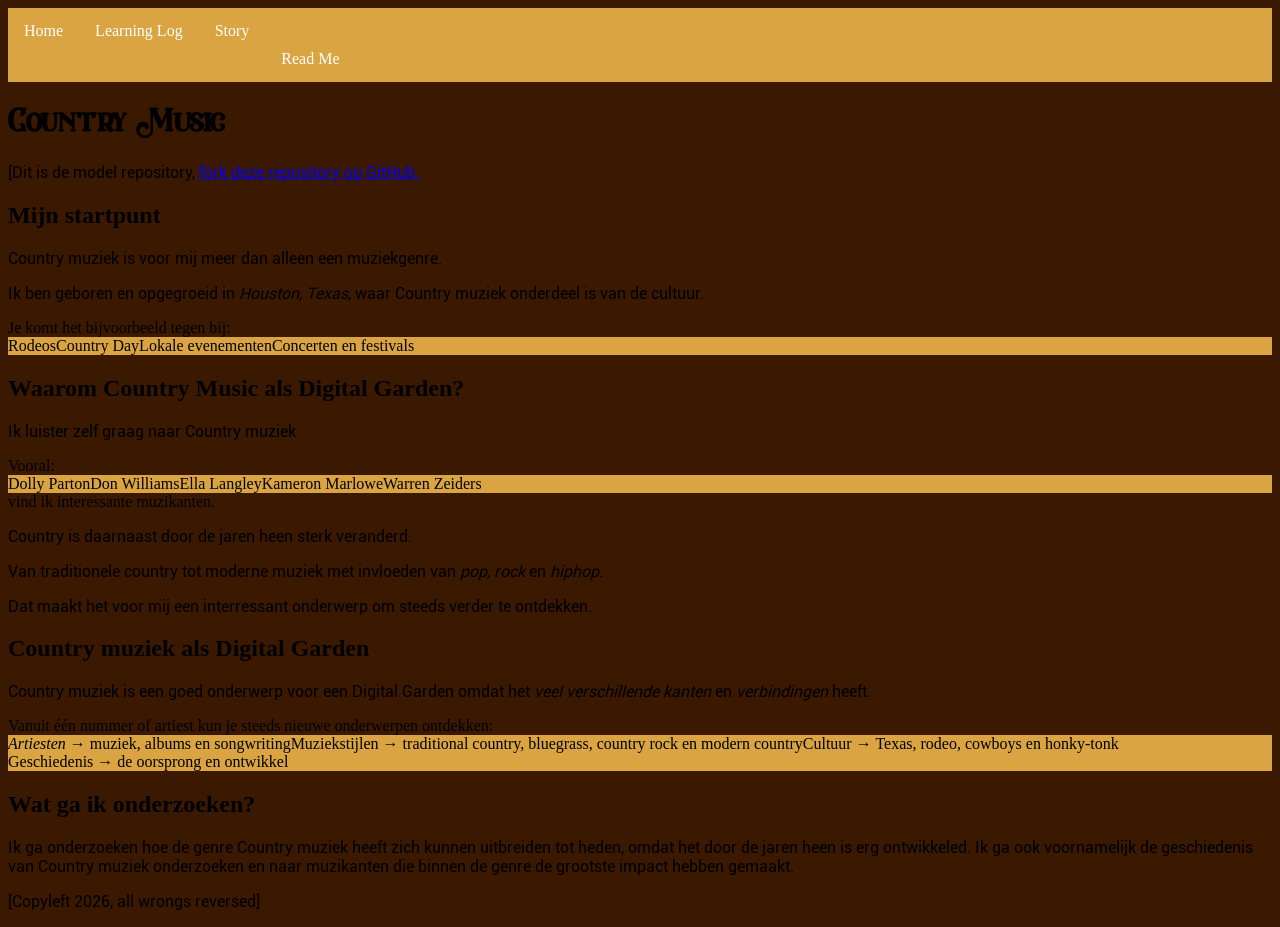
==== garden/html/index.html @ 233616ad "Ik heb HTML's toegevoegd om aparte web pagina's te maken en een nieuwe css file aangemaakt voor mijn" ====
<!doctype html>
<html lang="en">
  <head>
    <meta charset="UTF-8" />
    <meta name="viewport" content="width=device-width, initial-scale=1.0" />
    <meta name="author" content="[jouw naam]" />
    <meta name="color-scheme" content="dark light" />

    <title>Garnet's Ocean</title>
    <link rel="stylesheet" href="../assets/style.css" />

    <!-- Importeer het webring component, voeg jouw eigen domein toe in data-page -->
    <script
      data-page="[https://voorbeeld.nl]"
      src="https://digitaaltuintje.nl/webring.js"
      defer
    ></script>
  </head>
  <body>
    <nav>
      <ul>
        <li><a href="../index.html">Home</a></li>
        <li><a href="../html/learning_log.html">Learning Log</a></li>
        <li><a href="../story.html">Story<a></li>
        <li><a href="https://github.com/OluwaseyiOluwatobiBarbaraDavies/GarnetsOcean">Read Me</a></li>
      </ul>
    </nav>

    <header>
      <h1>Country Music</h1>

      <p>
        [Dit is de model repository,
        <a href="https://github.com/CMDA/model"
          >fork deze repository op GitHub.</a
        >
      </p>
    </header>

    <main>
      <article>
        <h2>Mijn startpunt</h2>
        <p>Country muziek is voor mij meer dan alleen een muziekgenre.</p>
        <p>Ik ben geboren en opgegroeid in <em>Houston, Texas</em>, waar Country muziek onderdeel is van de cultuur.</p>
        <div>
          Je komt het bijvoorbeeld tegen bij:
          <ul>
            <li>Rodeos</li>
            <li>Country Day</li>
            <li>Lokale evenementen</li>
            <li>Concerten en festivals</li>
          </ul>
        </div>
      </article>

      <article>
        <h2>Waarom Country Music als Digital Garden?</h2>
        <p>Ik luister zelf graag naar Country muziek</p>
        <div>
          Vooral:
          <ul>
            <li>Dolly Parton</li>
            <li>Don Williams</li>
            <li>Ella Langley</li>
            <li>Kameron Marlowe</li>
            <li>Warren Zeiders</li>
          </ul>
          vind ik interessante muzikanten.
        </div>
        <p>Country is daarnaast door de jaren heen sterk veranderd.</p>
        <p>Van traditionele country tot moderne muziek met invloeden van <em>pop, rock</em> en <em>hiphop</em>.</p>
        <p>Dat maakt het voor mij een interressant onderwerp om steeds verder te ontdekken.</p>
        <!-- <p>Country Music is een goede onderwerp voor een Digital Garden omdat het een genre is dat heden nog steeds wordt gemaakt en ontdekt. Er zijn verschillen artiesten die andere genres toevoegen aan Country zoals Post Malone met zijn Country/Pop sijl van zijn album "F-1 TRILLION of Johnny Cash met zijn muziek dat onder de genre Country/Rock & Roll valt</p> -->
      </article>

      <article>
        <h2>Country muziek als Digital Garden</h2>
        <p>Country muziek is een goed onderwerp voor een Digital Garden omdat het <em>veel verschillende kanten</em> en <em>verbindingen</em> heeft.</p>
        <div>
          Vanuit één nummer of artiest kun je steeds nieuwe onderwerpen ontdekken:
          <ul>
            <li><em>Artiesten</em> → muziek, albums en songwriting</li>
            <li>Muziekstijlen → traditional country, bluegrass, country rock en modern country</li>
            <li>Cultuur → Texas, rodeo, cowboys en honky-tonk</li>
            <li>Geschiedenis → de oorsprong en ontwikkel</li>
          </ul>
        </div>
      </article>

      <article>
        <h2>Wat ga ik onderzoeken?</h2>
        <p>Ik ga onderzoeken hoe de genre Country muziek heeft zich kunnen uitbreiden tot heden, omdat het door de jaren heen is erg ontwikkeled. Ik ga ook voornamelijk de geschiedenis van Country muziek onderzoeken en naar muzikanten die binnen de genre de grootste impact hebben gemaakt.</p>
      </article>
    </main>

    <footer>
      <p>[Copyleft 2026, all wrongs reversed]</p>
    </footer>
  </body>
</html>
---- garden/assets/style.css ----
:root {
    --main-font-color: #ffffff;
    --secondary-font-color: #d9a441;
    --background-color: #3b1900;
}
@font-face {
    font-family: "eastwood";
    src: url(../type/Eastwood.otf);
    font-weight: 100;
    font-style: normal;
}

@font-face {
    font-family: "roboto";
    src: url(../type/Roboto-Regular.ttf);
    font-weight: 300;
    font-style: normal;
}

@font-face {
    font-family: "roboto";
    src: url(../type/Roboto-Bold.ttf);
    font-weight: 700;
    font-style: bold;
}

body {
    background-color: var(--background-color);
}

h1 {
    font-family: "eastwood";
}

p {
    font-family:"roboto";
    font-style: normal;
}

ul {
    list-style-type: none;
    margin: 0;
    padding: 0;
    overflow: hidden;
    background-color: var(--secondary-font-color);
    position: sticky;
    top: 0;
}

ul li {
    float: left;
}

ul li a {
    display: block;
    color: var(--main-font-color);
    text-align: center;
    padding: 14px 16px;
    text-decoration: none;
}

ul li a:hover {
    background-color: var(--background-color);
    color: var(--main-font-color)
}
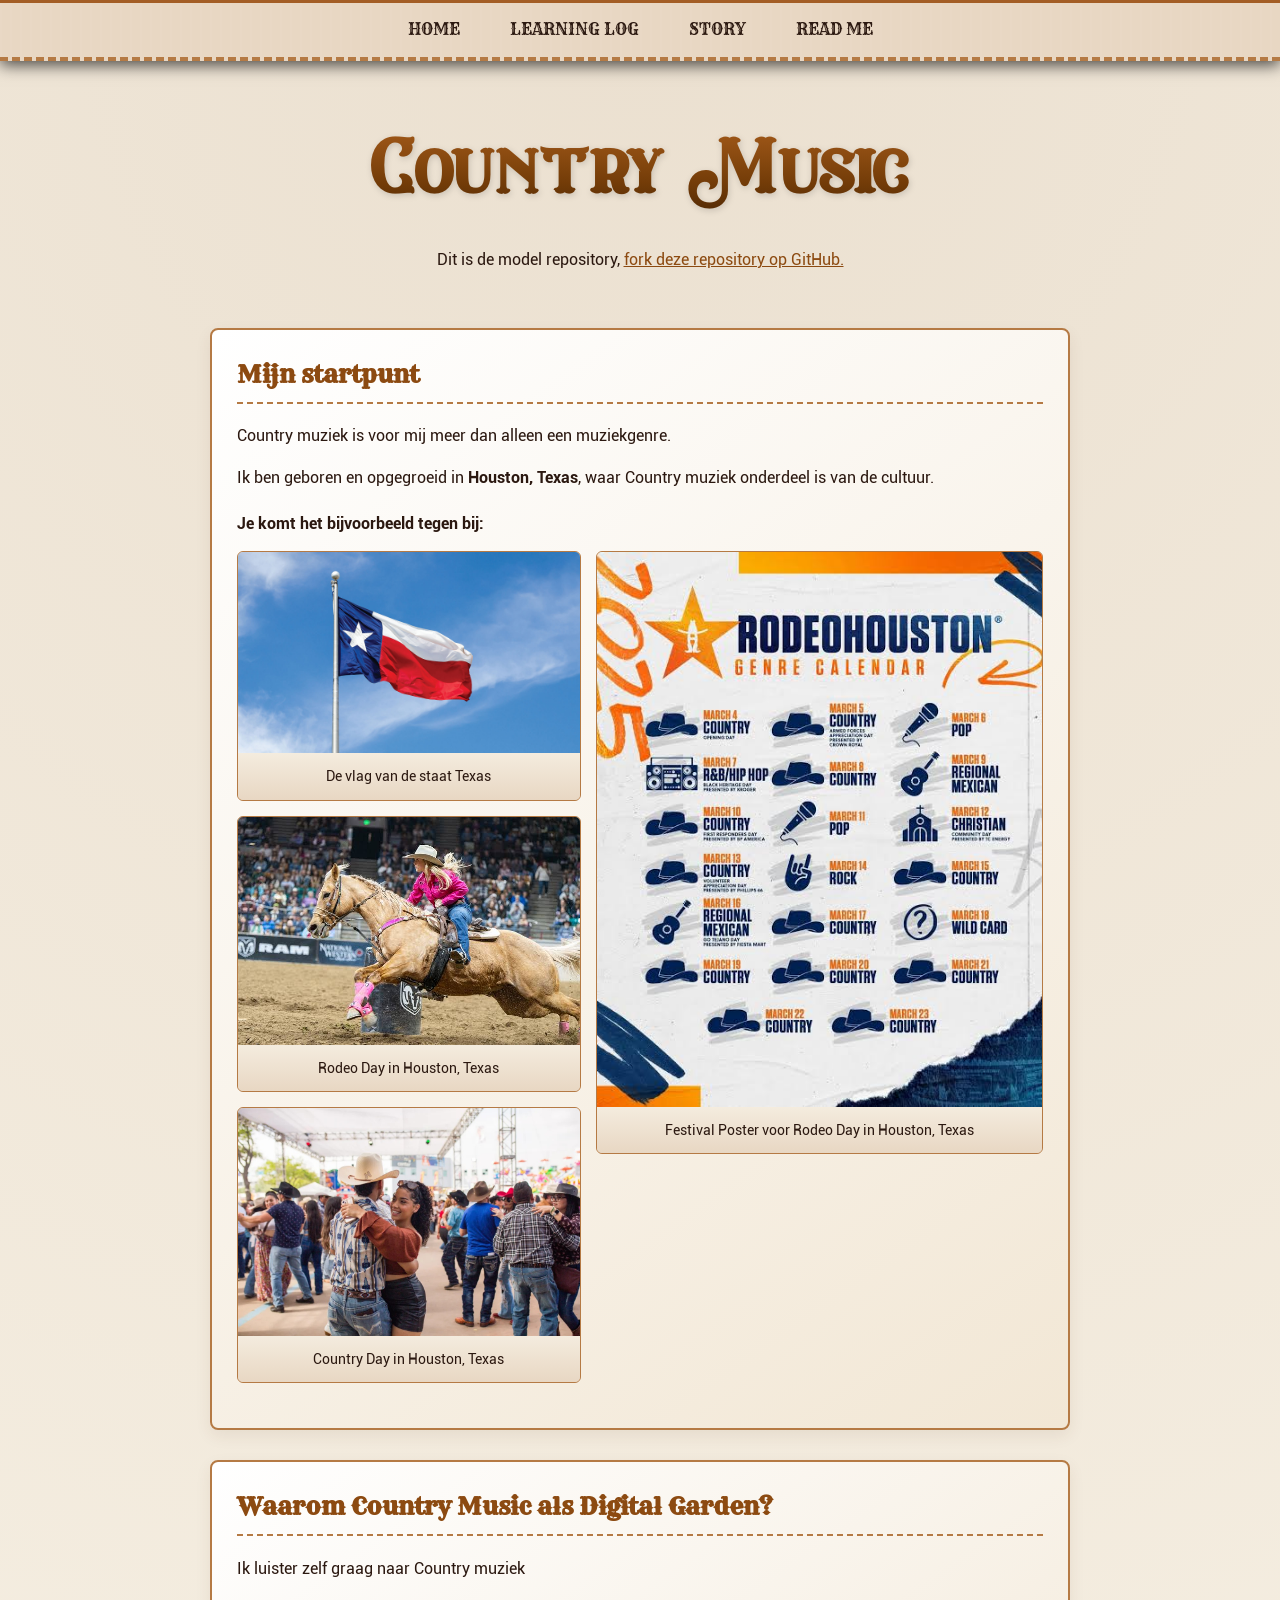
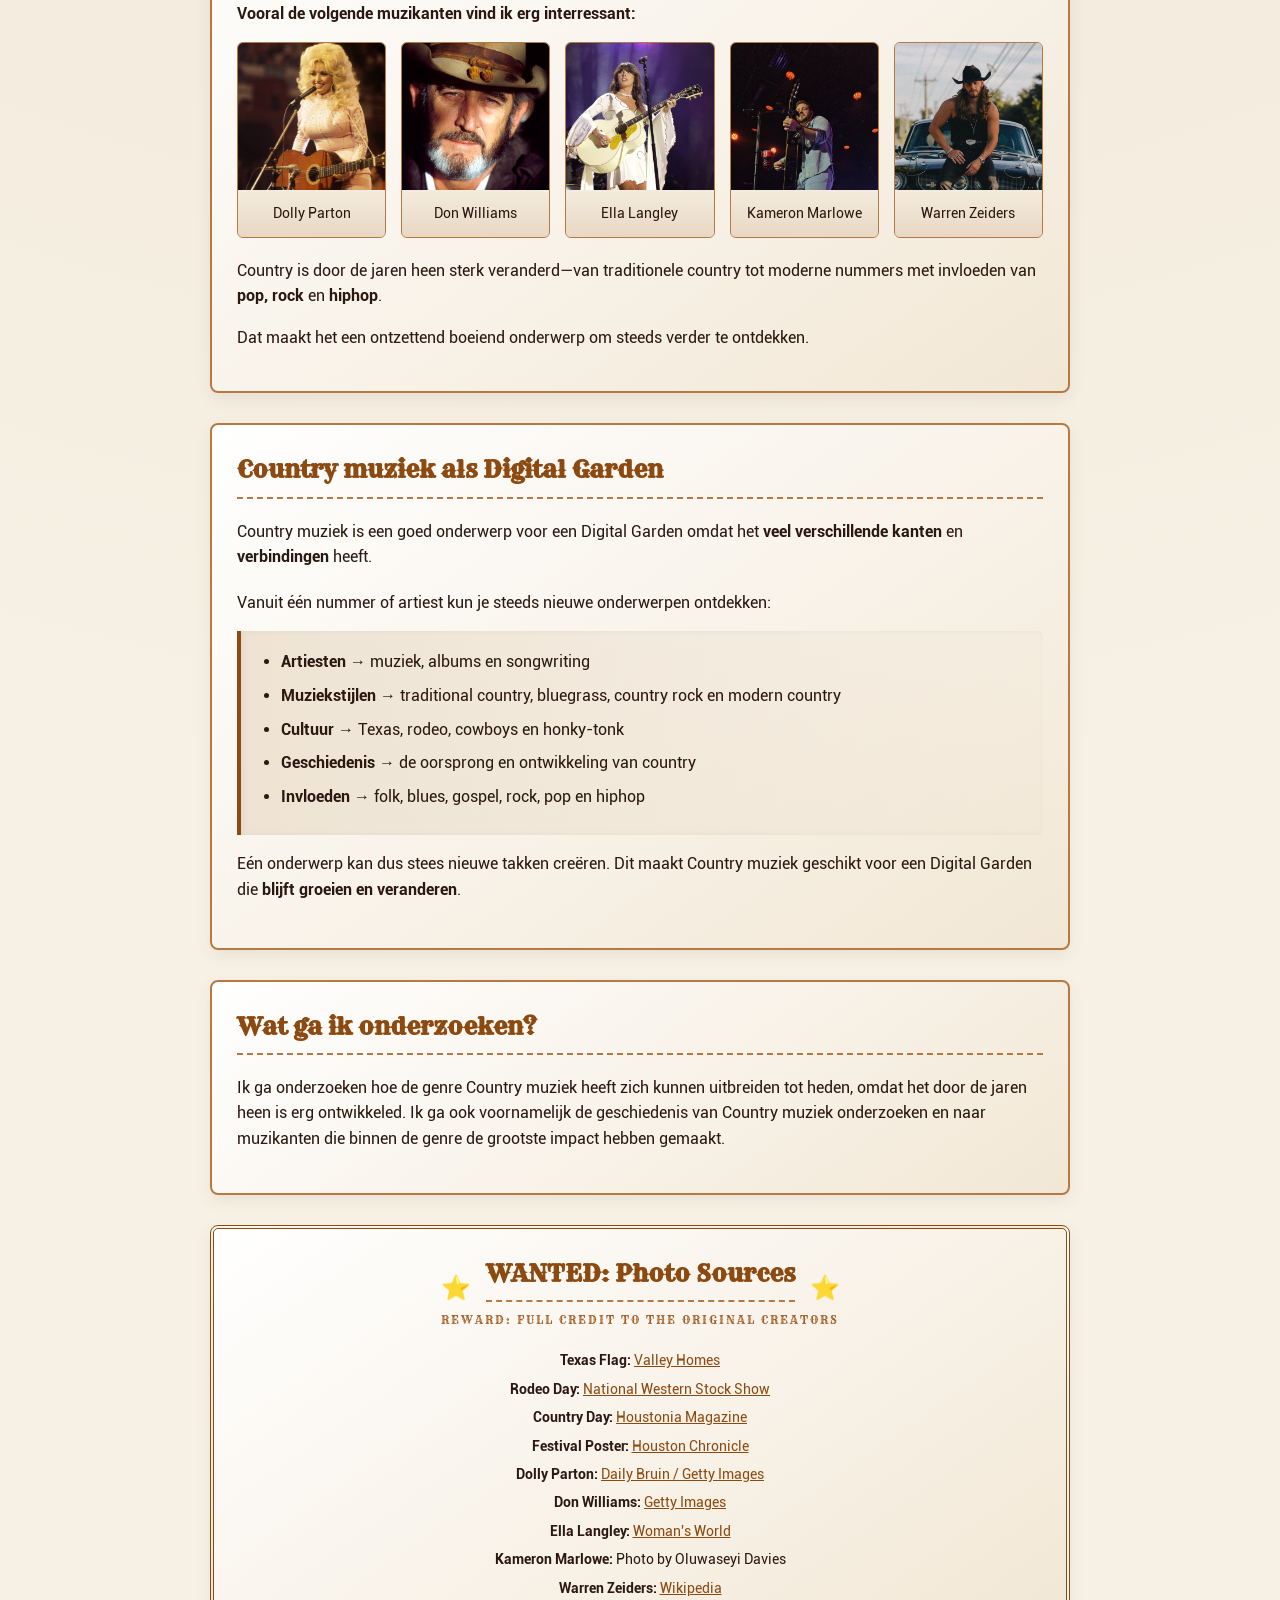
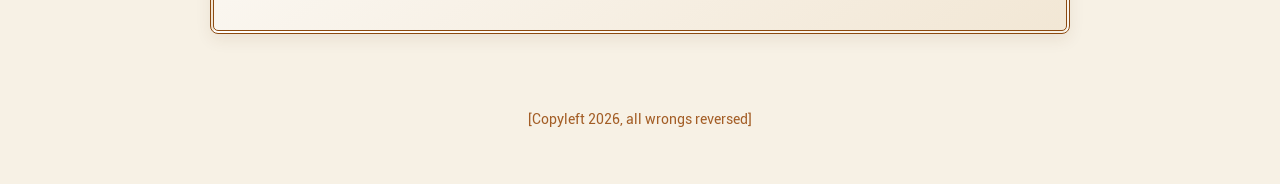
==== commit d76c53c9: "Ik heb de ontwerp van de web pagina veranderd, zodat het meer een country thema had en sections toeg" ====
--- a/garden/html/index.html
+++ b/garden/html/index.html
@@ -3,13 +3,12 @@
   <head>
     <meta charset="UTF-8" />
     <meta name="viewport" content="width=device-width, initial-scale=1.0" />
-    <meta name="author" content="[jouw naam]" />
+    <meta name="author" content="Oluwaseyi Davies" />
     <meta name="color-scheme" content="dark light" />
 
-    <title>Garnet's Ocean</title>
-    <link rel="stylesheet" href="../assets/style.css" />
+    <title>Garnet's Ocean - Country Music Digital Garden</title>
+    <link rel="stylesheet" href="../assets/style/style.css" />
 
-    <!-- Importeer het webring component, voeg jouw eigen domein toe in data-page -->
     <script
       data-page="[https://voorbeeld.nl]"
       src="https://digitaaltuintje.nl/webring.js"
@@ -21,80 +20,148 @@
       <ul>
         <li><a href="../index.html">Home</a></li>
         <li><a href="../html/learning_log.html">Learning Log</a></li>
-        <li><a href="../story.html">Story<a></li>
+        <li><a href="../story.html">Story</a></li>
         <li><a href="https://github.com/OluwaseyiOluwatobiBarbaraDavies/GarnetsOcean">Read Me</a></li>
       </ul>
     </nav>
 
-    <header>
+    <header class="hero">
       <h1>Country Music</h1>
-
-      <p>
-        [Dit is de model repository,
-        <a href="https://github.com/CMDA/model"
-          >fork deze repository op GitHub.</a
-        >
+      <p class="subtitle">
+        Dit is de model repository,
+        <a href="https://github.com/CMDA/model" target="-blank" rel="noopener">fork deze repository op GitHub.</a>
       </p>
     </header>
 
-    <main>
-      <article>
+    <main class="container">
+      <article class="card">
         <h2>Mijn startpunt</h2>
         <p>Country muziek is voor mij meer dan alleen een muziekgenre.</p>
-        <p>Ik ben geboren en opgegroeid in <em>Houston, Texas</em>, waar Country muziek onderdeel is van de cultuur.</p>
-        <div>
-          Je komt het bijvoorbeeld tegen bij:
-          <ul>
-            <li>Rodeos</li>
-            <li>Country Day</li>
-            <li>Lokale evenementen</li>
-            <li>Concerten en festivals</li>
+        <p>Ik ben geboren en opgegroeid in <strong>Houston, Texas</strong>, waar Country muziek onderdeel is van de cultuur.</p>
+        
+        <div class="section-block">
+          <p class="section-label">Je komt het bijvoorbeeld tegen bij:</p>
+          <div class="gallery-container1">
+            <div class="resp-item">
+              <div class="gallery">
+                <img src="../assets/images/texasFlag.jpg" alt="Texas Flag">
+                <div class="desc">De vlag van de staat Texas</div>
+              </div>
+            </div>
+            
+            <div class="resp-item">
+              <div class="gallery">
+                <img src="../assets/images/rodeo.jpg" alt="Rodeo Day">
+                <div class="desc">Rodeo Day in Houston, Texas</div>
+              </div>
+            </div>
+
+            <div class="resp-item">
+              <div class="gallery">
+                <img src="../assets/images/CountryDay.jpg" alt="Country Day">
+                <div class="desc">Country Day in Houston, Texas</div>
+              </div>
+            </div>
+            
+            <div class="resp-item main-poster">
+              <div class="gallery">
+                <img src="../assets/images/FestivalPoster.jpg" alt="Festival Poster">
+                <div class="desc">Festival Poster voor Rodeo Day in Houston, Texas</div>
+              </div>
+            </div>
+          </div> 
+        </div>  
+      </article>
+
+      <article class="card">
+        <h2>Waarom Country Music als Digital Garden?</h2>
+        <p>Ik luister zelf graag naar Country muziek</p>
+        
+        <div class="section-block">
+          <p class="section-label">Vooral de volgende muzikanten vind ik erg interressant:</p>
+
+          <div class="gallery-artists">
+            <div class="gallery">
+                <img src="../assets/images/artist-dolly.jpg" alt="Dolly Parton">
+                <div class="desc">Dolly Parton</div>
+            </div>
+            <div class="gallery">
+                <img src="../assets/images/artist_don.jpg" alt="Don Williams">
+                <div class="desc">Don Williams</div>
+            </div>          
+            <div class="gallery">
+                <img src="../assets/images/artist_ella.jpg" alt="Ella Langley">
+                <div class="desc">Ella Langley</div>
+            </div>
+            <div class="gallery">
+                <img src="../assets/images/artist_kameron.jpg" alt="Kameron Marlowe">
+                <div class="desc">Kameron Marlowe</div>
+              </div>
+            <div class="gallery">
+                <img src="../assets/images/artist_warren.jpg" alt="Warren Zeiders">
+                <div class="desc">Warren Zeiders</div>
+            </div>
+          </div>
+        </div>
+
+        <p>Country is door de jaren heen sterk veranderd—van traditionele country tot moderne nummers met invloeden van <strong>pop, rock</strong> en <strong>hiphop</strong>.</p>
+        <p>Dat maakt het een ontzettend boeiend onderwerp om steeds verder te ontdekken.</p>
+      </article>
+
+      <article class="card">
+        <h2>Country muziek als Digital Garden</h2>
+        <p>Country muziek is een goed onderwerp voor een Digital Garden omdat het <strong>veel verschillende kanten</strong> en <strong>verbindingen</strong> heeft.</p>
+        
+        <div class="section-block">
+          <p>Vanuit één nummer of artiest kun je steeds nieuwe onderwerpen ontdekken:</p>
+          <ul class="garden-list">
+            <li><strong>Artiesten</strong> → muziek, albums en songwriting</li>
+            <li><strong>Muziekstijlen</strong> → traditional country, bluegrass, country rock en modern country</li>
+            <li><strong>Cultuur</strong> → Texas, rodeo, cowboys en honky-tonk</li>
+            <li><strong>Geschiedenis</strong> → de oorsprong en ontwikkeling van country</li>
+            <li><strong>Invloeden</strong> → folk, blues, gospel, rock, pop en hiphop</li>
           </ul>
+          Eén onderwerp kan dus stees nieuwe takken creëren. Dit maakt Country muziek geschikt voor een Digital Garden die <strong>blijft groeien en veranderen</strong>.
         </div>
       </article>
 
-      <article>
-        <h2>Waarom Country Music als Digital Garden?</h2>
-        <p>Ik luister zelf graag naar Country muziek</p>
-        <div>
-          Vooral:
-          <ul>
-            <li>Dolly Parton</li>
-            <li>Don Williams</li>
-            <li>Ella Langley</li>
-            <li>Kameron Marlowe</li>
-            <li>Warren Zeiders</li>
-          </ul>
-          vind ik interessante muzikanten.
-        </div>
-        <p>Country is daarnaast door de jaren heen sterk veranderd.</p>
-        <p>Van traditionele country tot moderne muziek met invloeden van <em>pop, rock</em> en <em>hiphop</em>.</p>
-        <p>Dat maakt het voor mij een interressant onderwerp om steeds verder te ontdekken.</p>
-        <!-- <p>Country Music is een goede onderwerp voor een Digital Garden omdat het een genre is dat heden nog steeds wordt gemaakt en ontdekt. Er zijn verschillen artiesten die andere genres toevoegen aan Country zoals Post Malone met zijn Country/Pop sijl van zijn album "F-1 TRILLION of Johnny Cash met zijn muziek dat onder de genre Country/Rock & Roll valt</p> -->
+      <article class="card">
+        <h2>Wat ga ik onderzoeken?</h2>
+        <p>Ik ga onderzoeken hoe de genre Country muziek heeft zich kunnen uitbreiden tot heden, omdat het door de jaren heen is erg ontwikkeled. Ik ga ook voornamelijk de geschiedenis van Country muziek onderzoeken en naar muzikanten die binnen de genre de grootste impact hebben gemaakt.</p>
       </article>
 
-      <article>
-        <h2>Country muziek als Digital Garden</h2>
-        <p>Country muziek is een goed onderwerp voor een Digital Garden omdat het <em>veel verschillende kanten</em> en <em>verbindingen</em> heeft.</p>
-        <div>
-          Vanuit één nummer of artiest kun je steeds nieuwe onderwerpen ontdekken:
-          <ul>
-            <li><em>Artiesten</em> → muziek, albums en songwriting</li>
-            <li>Muziekstijlen → traditional country, bluegrass, country rock en modern country</li>
-            <li>Cultuur → Texas, rodeo, cowboys en honky-tonk</li>
-            <li>Geschiedenis → de oorsprong en ontwikkel</li>
-          </ul>
+      <article class="card wanted-card">
+        <div class="wanted-header">
+          <span class="badge-icon">⭐</span>
+          <h2>WANTED: Photo Sources</h2>
+          <span class="badge-icon">⭐</span>
         </div>
-      </article>
+        <p class="wanted-sub">REWARD: FULL CREDIT TO THE ORIGINAL CREATORS</p>
 
-      <article>
-        <h2>Wat ga ik onderzoeken?</h2>
-        <p>Ik ga onderzoeken hoe de genre Country muziek heeft zich kunnen uitbreiden tot heden, omdat het door de jaren heen is erg ontwikkeled. Ik ga ook voornamelijk de geschiedenis van Country muziek onderzoeken en naar muzikanten die binnen de genre de grootste impact hebben gemaakt.</p>
+        <div class="wanted-body">
+          <p><strong>Texas Flag:</strong> <a href="https://valleyhomeslc.com/location/mobile-homes-for-sale-dumas-tx/" target="_blank">Valley Homes</a></p>
+          <p><strong>Rodeo Day:</strong> <a href="https://nationalwestern.com/rodeos/" target="_blank">National Western Stock Show</a></p>
+          <p><strong>Country Day:</strong> <a href="https://www.houstoniamag.com/arts-and-culture/2025/03/houston-rodeo-best-days-to-visit" target="_blank">Houstonia Magazine</a></p>
+          <p><strong>Festival Poster:</strong> <a href="https://www.houstonchronicle.com/entertainment/music/article/houston-rodeo-genre-calendar-2025-acts-lineup-tix-19934612.php" target="_blank">Houston Chronicle</a></p>
+          <p><strong>Dolly Parton:</strong> <a href="https://dailybruin.com/2026/08/27/in-moments-remembering-queen-of-country-dolly-partons-career" target="_blank">Daily Bruin / Getty Images</a></p>
+          <p><strong>Don Williams:</strong> <a href="https://www.gettyimages.nl/detail/nieuwsfoto%27s/don-williams-portrait-london-1989-nieuwsfotos/109364677" target="_blank">Getty Images</a></p>
+          <p><strong>Ella Langley:</strong> <a href="https://www.womansworld.com/entertainment/celebrities/ella-langley-before-fame-was-totally-different-how-she-found-her-look" target="_blank">Woman's World</a></p>
+          <p><strong>Kameron Marlowe:</strong> Photo by Oluwaseyi Davies</p>
+          <p><strong>Warren Zeiders:</strong> <a href="https://en.wikipedia.org/wiki/Warren_Zeiders" target="_blank">Wikipedia</a></p>
+        </div>
       </article>
     </main>
 
     <footer>
       <p>[Copyleft 2026, all wrongs reversed]</p>
     </footer>
+
+    <div id="imageModal" class="modal">
+      <span class="modal-close">&times;</span>
+      <img class="modal-content" id="modalImg" alt="Enlarged view">
+      <div id="modalCaption" class="modal-caption"></div>
+    </div>
+
+    <script src="../script.js" defer></script>
   </body>
 </html>
--- a/garden/assets/style/style.css
+++ b/garden/assets/style/style.css
@@ -0,0 +1,453 @@
+:root {
+    --main-font-color: #ffffff;
+    --secondary-font-color: #d9a441;
+    --background-color: #160a04;
+    --card-bg: linear-gradient(145deg, #2e1a12, #21110a);
+    --wood-dark: #22120a;
+    --wood-light: #3d2314;
+    --leather-accent: #c68a4c;
+    --text-gold: #f4c468;
+    --stitching: #8d5b28;
+    --gold-glow: rgba(244, 196, 104, 0.4);
+}
+
+@media (prefers-color-scheme: light) {
+  :root {
+    --main-font-color: #2b1810;
+    --secondary-font-color: #8c4a11;
+    --background-color: #f7f1e5;
+    --card-bg: linear-gradient(145deg, #ffffff, #f2e7d5);
+    --wood-dark: #e8d7c3;
+    --wood-light: #dac4aa;
+    --leather-accent: #a35d25;
+    --text-gold: #733c08;
+    --stitching: #b57a44;
+    --gold-glow: rgba(163, 93, 37, 0.25);
+  }
+}
+
+@font-face {
+    font-family: "eastwood";
+    src: url(../type/Eastwood.otf);
+    font-weight: 100;
+    font-style: swap;
+}
+
+ @font-face {
+    font-family: "rye";
+    src: url(../type/Rye-Regular.ttf);
+    font-style: swap;
+}
+
+@font-face {
+    font-family: "roboto";
+    src: url(../type/Roboto-Regular.ttf);
+    font-weight: 400;
+    font-style: swap;
+}
+
+@font-face {
+    font-family: "roboto";
+    src: url(../type/Roboto-Bold.ttf);
+    font-weight: 700;
+    font-style: swap;
+}
+
+* {
+    box-sizing: border-box;
+}
+
+body {
+    background-color: radial-gradient (circle at top, #2b1409 0%, var(--background-color) 70%);
+    background-attachment: fixed;
+    color: var(--main-font-color);
+    font-family: "roboto", sans-serif;
+    margin: 0;
+    padding: 0;
+    line-height: 1.6;
+}
+
+.hero {
+    text-align: center;
+    padding: 50px 20px 20px 20px;
+    animation: fadeInDown 0.8s ease-out;
+}
+
+h1 {
+    font-family: "eastwood", serif;
+    font-size: clamp(42px, 8vw, 75px);
+    background: linear-gradient(180deg, #ffe39f 0%, #d9a441 60%, #9e6319 100%);
+    background-clip: text;
+    -webkit-background-clip: text;
+    color: transparent;
+    -webkit-text-fill-color: transparent;
+    margin: 0 0 10px 0;
+    letter-spacing: 2px;
+    filter: drop-shadow(2px 4px 6px rgba(0, 0, 0, 0.9));
+    transition: transform 0.3s ease;    
+}
+
+h1:hover {
+    transform: scale(1.02);
+}
+
+h2 {
+    font-family: "rye", serif;
+    color: var(--secondary-font-color);
+    font-size: 24px;
+    margin-top: 0;
+    border-bottom: 2px dashed var(--stitching);
+    padding-bottom: 8px;
+}
+
+a {
+  color: var(--secondary-font-color);
+  transition: color 0.2s ease, text-shadow 0.2s ease;
+}
+
+a:hover {
+  color: var(--text-gold);
+  text-shadow: 0 0 8px var(--gold-glow);
+}
+
+.container {
+  max-width: 900px;
+  margin: 0 auto;
+  padding: 20px;
+  display: flex;
+  flex-direction: column;
+  gap: 30px;
+}
+
+.card {
+  background: var(--card-bg);
+  border: 2px solid var(--stitching);
+  border-radius: 8px;
+  padding: 25px;
+  box-shadow: 0 6px 16px rgba(0, 0, 0, 0.6);
+  transition: transform 0.3s cubic-bezier(0.25, 1, 0.5, 1), box-shadow 0.3s ease, border-color 0.3s ease;
+  animation: fadeInUp 0.8s ease-out both;
+}
+
+.card:nth-child(1) { animation-delay: 0.1s; }
+.card:nth-child(2) { animation-delay: 0.2s; }
+.card:nth-child(3) { animation-delay: 0.3s; }
+.card:nth-child(4) { animation-delay: 0.4s; }
+
+.card:hover {
+  transform: translateY(-4px);
+  border-color: var(--leather-accent);
+  box-shadow: 0 12px 24px rgba(0, 0, 0, 0.8), 0 0 15px rgba(198, 138, 76, 0.2);
+}
+
+.section-block {
+  margin: 20px 0;
+}
+
+.section-label {
+  font-weight: bold;
+  margin-bottom: 15px;
+}
+
+nav {
+  position: sticky;
+  top: 0;
+  z-index: 1000;
+  background-color: var(--wood-dark);
+  background-image: repeating-linear-gradient(
+    90deg,
+    rgba(255, 255, 255, 0.03) 0px,
+    rgba(255, 255, 255, 0.03) 2px,
+    transparent 2px,
+    transparent 10px
+  );
+  border-top: 3px solid var(--leather-accent);
+  border-bottom: 4px dashed var(--stitching);
+  box-shadow: 0 4px 15px rgba(0, 0, 0, 0.7);
+}
+
+nav ul {
+  list-style-type: none;
+  margin: 0;
+  padding: 0 15px;
+  display: flex;
+  align-items: center;
+  justify-content: center;
+  gap: 10px;
+}
+
+nav ul li a {
+  display: inline-block;
+  padding: 14px 20px;
+  color: var(--main-font-color);
+  font-family: "rye", serif;
+  font-size: 16px;
+  text-decoration: none;
+  text-transform: uppercase;
+  white-space: nowrap;
+  transition: all 0.3s cubic-bezier(0.4, 0, 0.2, 1);
+  position: relative;
+}
+
+nav ul li a:hover {
+  color: var(--text-gold);
+  background: linear-gradient(180deg, var(--wood-light) 0%, rgba(61, 35, 20, 0.4) 100%);
+  border-radius: 4px;
+  transform: translateY(-2px);
+  text-shadow: 0 0 10px var(--gold-glow);
+}
+
+.gallery {
+  border: 1px solid var(--stitching);
+  background-color: var(--wood-dark);
+  border-radius: 6px;
+  overflow: hidden;
+  transition: transform 0.3s ease, border-color 0.3s ease, box-shadow 0.3s ease;
+}
+
+.gallery:hover {
+  transform: scale(1.03);
+  border-color: var(--secondary-font-color);
+  box-shadow: 0 8px 20px rgba(0, 0, 0, 0.7), 0 0 12px var(--gold-glow);
+}
+
+.gallery img {
+  width: 100%;
+  height: auto;
+  display: block;
+  transition: transform 0.5s ease;
+}
+
+.gallery:hover img {
+  transform: scale(1.05);
+}
+
+.desc {
+  padding: 12px;
+  text-align: center;
+  font-size: 14px;
+  background: linear-gradient(180deg, rgba(20, 10, 5, 0.6) 0%, rgba(0, 0, 0, 0.9) 100%);
+  transition: color 0.3s ease;
+}
+
+.gallery:hover .desc {
+  color: var(--text-gold);
+}
+
+/* Grids */
+.gallery-container1 {
+  display: grid;
+  grid-template-columns: 1fr 1.3fr;
+  gap: 15px;
+  align-items: start;
+}
+
+.main-poster {
+  grid-column: 2;
+  grid-row: 1 / span 3;
+}
+
+.gallery-artists {
+  display: grid;
+  grid-template-columns: repeat(auto-fit, minmax(140px, 1fr));
+  gap: 15px;
+  margin-bottom: 20px;
+}
+
+.gallery-artists .gallery {
+  display: flex;
+  flex-direction: column;
+  height: 100%;
+}
+
+.gallery-artists img {
+  aspect-ratio: 1 / 1;
+  object-fit: cover;
+  object-position: top; /* Keeps artist faces centered in the crop */
+}
+
+.gallery-artists .desc {
+  margin-top: auto;
+}
+
+.garden-list {
+  background: linear-gradient(90deg, var(--wood-dark) 0%, rgba(34, 18, 10, 0.2) 100%);
+  padding: 18px 20px 18px 40px;
+  border-left: 4px solid var(--secondary-font-color);
+  border-radius: 0 6px 6px 0;
+  box-shadow: inset 2px 0 6px rgba(0, 0, 0, 0.4);
+}
+
+.garden-list li {
+  margin-bottom: 8px;
+  transition: transform 0.2s ease;
+}
+
+.garden-list li:hover {
+  transform: translateX(6px);
+  color: var(--text-gold);
+}
+
+/* Wanted Poster Credits Component */
+.wanted-card {
+  text-align: center;
+  border: 4px double var(--secondary-font-color);
+}
+
+.wanted-header {
+  display: flex;
+  align-items: center;
+  justify-content: center;
+  gap: 15px;
+}
+
+.badge-icon {
+  font-size: 24px;
+  color: var(--text-gold);
+}
+
+.wanted-sub {
+  font-family: "rye", serif;
+  font-size: 11px;
+  letter-spacing: 2px;
+  color: var(--leather-accent);
+  margin-top: -10px;
+  margin-bottom: 20px;
+}
+
+.wanted-body p {
+  margin: 6px 0;
+  font-size: 14px;
+}
+
+@keyframes fadeInUp {
+  from {
+    opacity: 0;
+    transform: translateY(20px);
+  }
+  to {
+    opacity: 1;
+    transform: translateY(0);
+  }
+}
+
+@keyframes fadeInDown {
+  from {
+    opacity: 0;
+    transform: translateY(-20px);
+  }
+  to {
+    opacity: 1;
+    transform: translateY(0);
+  }
+}
+
+footer {
+  text-align: center;
+  padding: 40px;
+  color: var(--leather-accent);
+  font-size: 14px;
+}
+
+/* Lightbox Modal */
+.modal {
+  display: none;
+  position: fixed;
+  z-index: 2000;
+  padding-top: 60px;
+  left: 0;
+  top: 0;
+  width: 100%;
+  height: 100%;
+  overflow: auto;
+  background-color: rgba(0, 0, 0, 0.85);
+  backdrop-filter: blur(4px);
+}
+
+.modal-content {
+  margin: auto;
+  display: block;
+  max-width: 85%;
+  max-height: 80vh;
+  border-radius: 8px;
+  border: 3px solid var(--leather-accent);
+  box-shadow: 0 10px 30px rgba(0, 0, 0, 0.9);
+  animation: zoomIn 0.3s cubic-bezier(0.175, 0.885, 0.32, 1.275);
+}
+
+.modal-caption {
+  margin: 15px auto;
+  text-align: center;
+  color: var(--text-gold);
+  font-family: "rye", serif;
+  font-size: 18px;
+  max-width: 80%;
+}
+
+.modal-close {
+  position: absolute;
+  top: 20px;
+  right: 35px;
+  color: var(--main-font-color);
+  font-size: 40px;
+  font-weight: bold;
+  cursor: pointer;
+  transition: color 0.2s ease, transform 0.2s ease;
+}
+
+.modal-close:hover {
+  color: var(--text-gold);
+  transform: scale(1.2);
+}
+
+@keyframes zoomIn {
+  from { transform: scale(0.7); opacity: 0; }
+  to { transform: scale(1); opacity: 1; }
+}
+
+@media (prefers-color-scheme: light) {
+  body {
+    background: radial-gradient(circle at top, #ebe0d0 0%, var(--background-color) 70%);
+  }
+
+  h1 {
+    background: linear-gradient(180deg, #b0621e 0%, #733c08 60%, #401f02 100%);
+    background-clip: text;
+    -webkit-background-clip: text;
+    color: transparent;
+    -webkit-text-fill-color: transparent;
+    filter: drop-shadow(1px 2px 3px rgba(0, 0, 0, 0.15));
+  }
+
+  .card {
+    box-shadow: 0 6px 16px rgba(90, 50, 20, 0.08);
+  }
+
+  .card:hover {
+    box-shadow: 0 12px 24px rgba(90, 50, 20, 0.15), 0 0 15px rgba(163, 93, 37, 0.15);
+  }
+
+  .desc {
+    background: linear-gradient(180deg, rgba(247, 241, 229, 0.8) 0%, rgba(232, 215, 195, 0.95) 100%);
+  }
+
+  .garden-list {
+    background: linear-gradient(90deg, #eee3d3 0%, rgba(238, 227, 211, 0.2) 100%);
+    box-shadow: inset 2px 0 6px rgba(0, 0, 0, 0.05);
+  }
+}
+
+@media only screen and (max-width: 650px) {
+  .gallery-container1 {
+    grid-template-columns: 1fr;
+  }
+  
+  .main-poster {
+    grid-column: auto;
+    grid-row: auto;
+  }
+
+  nav ul {
+    flex-wrap: wrap;
+  }
+}
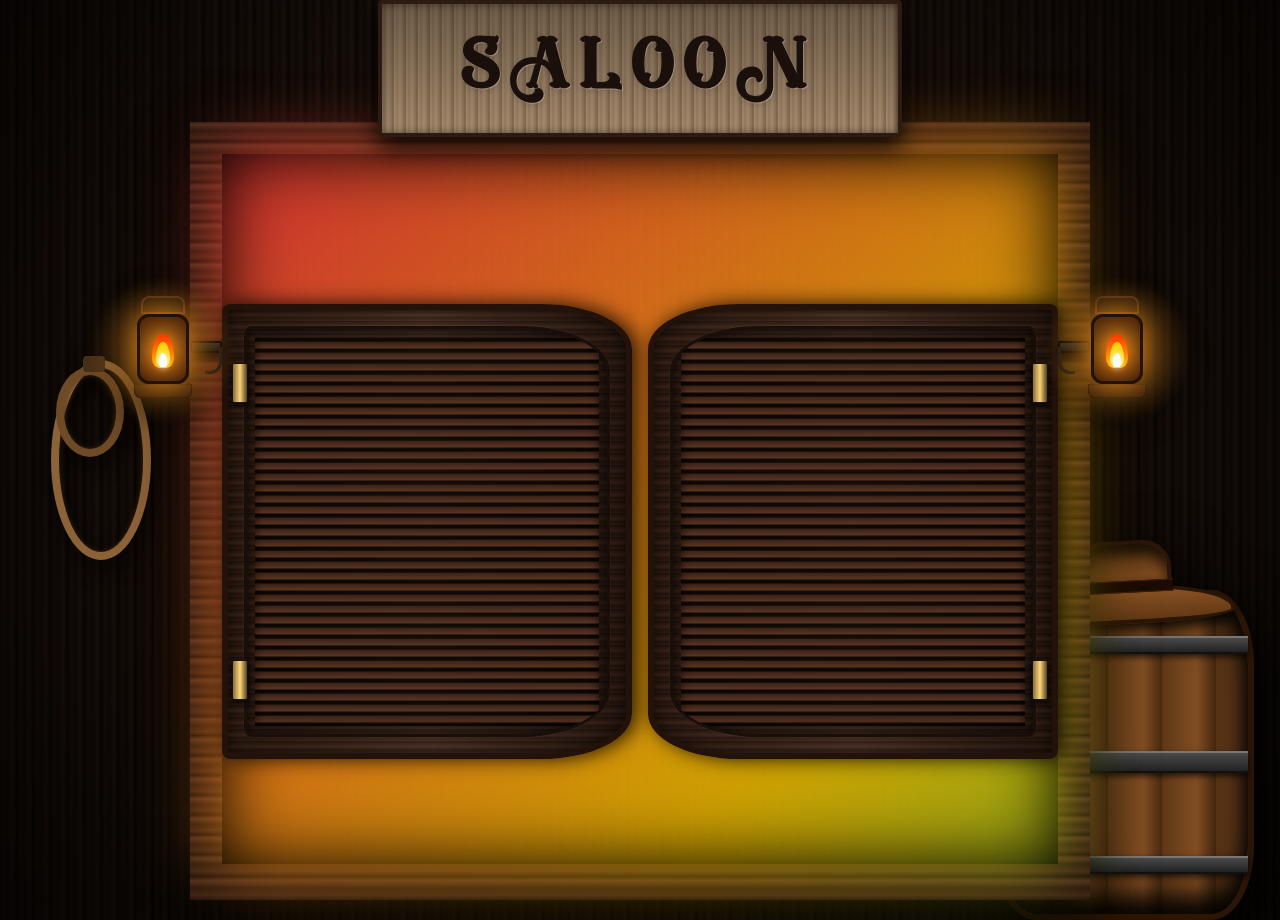
==== commit 68ea2ad5: "index file veranderd naar de starter web pagina" ====
--- a/garden/html/index.html
+++ b/garden/html/index.html
@@ -1,167 +1,94 @@
-<!doctype html>
+<!DOCTYPE html>
 <html lang="en">
-  <head>
-    <meta charset="UTF-8" />
-    <meta name="viewport" content="width=device-width, initial-scale=1.0" />
-    <meta name="author" content="Oluwaseyi Davies" />
-    <meta name="color-scheme" content="dark light" />
+<head>
+  <meta charset="UTF-8">
+  <meta name="viewport" content="width=device-width, initial-scale=1.0">
+  <title>Enter the Saloon</title>
+  <link rel="stylesheet" href="../assets/style/style.css">
+  <link rel="stylesheet" href="../assets/style/landing.css">
+</head>
+<body class="landing-body">
 
-    <title>Garnet's Ocean - Country Music Digital Garden</title>
-    <link rel="stylesheet" href="../assets/style/style.css" />
+  <div class="hanging-lasso" title="Coiled Lasso">
+    <div class="lasso-loop"></div>
+    <div class="lasso-loop inner"></div>
+    <div class="lasso-knot"></div>
+  </div>
 
-    <script
-      data-page="[https://voorbeeld.nl]"
-      src="https://digitaaltuintje.nl/webring.js"
-      defer
-    ></script>
-  </head>
-  <body>
-    <nav>
-      <ul>
-        <li><a href="../index.html">Home</a></li>
-        <li><a href="../html/learning_log.html">Learning Log</a></li>
-        <li><a href="../story.html">Story</a></li>
-        <li><a href="https://github.com/OluwaseyiOluwatobiBarbaraDavies/GarnetsOcean">Read Me</a></li>
-      </ul>
-    </nav>
+  <div class="saloon-stage">
+    
+    <div class="saloon-sign">
+      <h1>SALOON</h1>
+    </div>
 
-    <header class="hero">
-      <h1>Country Music</h1>
-      <p class="subtitle">
-        Dit is de model repository,
-        <a href="https://github.com/CMDA/model" target="-blank" rel="noopener">fork deze repository op GitHub.</a>
-      </p>
-    </header>
-
-    <main class="container">
-      <article class="card">
-        <h2>Mijn startpunt</h2>
-        <p>Country muziek is voor mij meer dan alleen een muziekgenre.</p>
-        <p>Ik ben geboren en opgegroeid in <strong>Houston, Texas</strong>, waar Country muziek onderdeel is van de cultuur.</p>
-        
-        <div class="section-block">
-          <p class="section-label">Je komt het bijvoorbeeld tegen bij:</p>
-          <div class="gallery-container1">
-            <div class="resp-item">
-              <div class="gallery">
-                <img src="../assets/images/texasFlag.jpg" alt="Texas Flag">
-                <div class="desc">De vlag van de staat Texas</div>
-              </div>
-            </div>
-            
-            <div class="resp-item">
-              <div class="gallery">
-                <img src="../assets/images/rodeo.jpg" alt="Rodeo Day">
-                <div class="desc">Rodeo Day in Houston, Texas</div>
-              </div>
-            </div>
-
-            <div class="resp-item">
-              <div class="gallery">
-                <img src="../assets/images/CountryDay.jpg" alt="Country Day">
-                <div class="desc">Country Day in Houston, Texas</div>
-              </div>
-            </div>
-            
-            <div class="resp-item main-poster">
-              <div class="gallery">
-                <img src="../assets/images/FestivalPoster.jpg" alt="Festival Poster">
-                <div class="desc">Festival Poster voor Rodeo Day in Houston, Texas</div>
-              </div>
-            </div>
-          </div> 
-        </div>  
-      </article>
-
-      <article class="card">
-        <h2>Waarom Country Music als Digital Garden?</h2>
-        <p>Ik luister zelf graag naar Country muziek</p>
-        
-        <div class="section-block">
-          <p class="section-label">Vooral de volgende muzikanten vind ik erg interressant:</p>
-
-          <div class="gallery-artists">
-            <div class="gallery">
-                <img src="../assets/images/artist-dolly.jpg" alt="Dolly Parton">
-                <div class="desc">Dolly Parton</div>
-            </div>
-            <div class="gallery">
-                <img src="../assets/images/artist_don.jpg" alt="Don Williams">
-                <div class="desc">Don Williams</div>
-            </div>          
-            <div class="gallery">
-                <img src="../assets/images/artist_ella.jpg" alt="Ella Langley">
-                <div class="desc">Ella Langley</div>
-            </div>
-            <div class="gallery">
-                <img src="../assets/images/artist_kameron.jpg" alt="Kameron Marlowe">
-                <div class="desc">Kameron Marlowe</div>
-              </div>
-            <div class="gallery">
-                <img src="../assets/images/artist_warren.jpg" alt="Warren Zeiders">
-                <div class="desc">Warren Zeiders</div>
+    <div class="saloon-frame">
+      <div class="frame-lantern lantern-left">
+        <div class="lantern-bracket"></div>
+        <div class="saloon-lantern">
+          <div class="lantern-glow"></div>
+          <div class="lantern-top"></div>
+          <div class="lantern-glass">
+            <!-- Pure CSS Flame -->
+            <div class="css-flame">
+              <div class="flame-outer"></div>
+              <div class="flame-inner"></div>
+              <div class="flame-core"></div>
             </div>
           </div>
+          <div class="lantern-base"></div>
         </div>
+      </div>
 
-        <p>Country is door de jaren heen sterk veranderd—van traditionele country tot moderne nummers met invloeden van <strong>pop, rock</strong> en <strong>hiphop</strong>.</p>
-        <p>Dat maakt het een ontzettend boeiend onderwerp om steeds verder te ontdekken.</p>
-      </article>
+      <div class="frame-lantern lantern-right">
+        <div class="lantern-bracket"></div>
+        <div class="saloon-lantern">
+          <div class="lantern-glow"></div>
+          <div class="lantern-top"></div>
+          <div class="lantern-glass">
+            <!-- Pure CSS Flame -->
+            <div class="css-flame">
+              <div class="flame-outer"></div>
+              <div class="flame-inner"></div>
+              <div class="flame-core"></div>
+            </div>
+          </div>
+          <div class="lantern-base"></div>
+        </div>
+      </div>
 
-      <article class="card">
-        <h2>Country muziek als Digital Garden</h2>
-        <p>Country muziek is een goed onderwerp voor een Digital Garden omdat het <strong>veel verschillende kanten</strong> en <strong>verbindingen</strong> heeft.</p>
-        
-        <div class="section-block">
-          <p>Vanuit één nummer of artiest kun je steeds nieuwe onderwerpen ontdekken:</p>
-          <ul class="garden-list">
-            <li><strong>Artiesten</strong> → muziek, albums en songwriting</li>
-            <li><strong>Muziekstijlen</strong> → traditional country, bluegrass, country rock en modern country</li>
-            <li><strong>Cultuur</strong> → Texas, rodeo, cowboys en honky-tonk</li>
-            <li><strong>Geschiedenis</strong> → de oorsprong en ontwikkeling van country</li>
-            <li><strong>Invloeden</strong> → folk, blues, gospel, rock, pop en hiphop</li>
-          </ul>
-          Eén onderwerp kan dus stees nieuwe takken creëren. Dit maakt Country muziek geschikt voor een Digital Garden die <strong>blijft groeien en veranderen</strong>.
+      <div class="interior-glow"></div>
+
+      <div id="saloonDoors" class="saloon-doors">
+        <div class="door door-left">
+          <div class="door-inner-border">
+            <div class="slat-pattern"></div>
+          </div>
         </div>
-      </article>
-
-      <article class="card">
-        <h2>Wat ga ik onderzoeken?</h2>
-        <p>Ik ga onderzoeken hoe de genre Country muziek heeft zich kunnen uitbreiden tot heden, omdat het door de jaren heen is erg ontwikkeled. Ik ga ook voornamelijk de geschiedenis van Country muziek onderzoeken en naar muzikanten die binnen de genre de grootste impact hebben gemaakt.</p>
-      </article>
-
-      <article class="card wanted-card">
-        <div class="wanted-header">
-          <span class="badge-icon">⭐</span>
-          <h2>WANTED: Photo Sources</h2>
-          <span class="badge-icon">⭐</span>
+        <div class="door door-right">
+          <div class="door-inner-border">
+            <div class="slat-pattern"></div>
+          </div>
         </div>
-        <p class="wanted-sub">REWARD: FULL CREDIT TO THE ORIGINAL CREATORS</p>
-
-        <div class="wanted-body">
-          <p><strong>Texas Flag:</strong> <a href="https://valleyhomeslc.com/location/mobile-homes-for-sale-dumas-tx/" target="_blank">Valley Homes</a></p>
-          <p><strong>Rodeo Day:</strong> <a href="https://nationalwestern.com/rodeos/" target="_blank">National Western Stock Show</a></p>
-          <p><strong>Country Day:</strong> <a href="https://www.houstoniamag.com/arts-and-culture/2025/03/houston-rodeo-best-days-to-visit" target="_blank">Houstonia Magazine</a></p>
-          <p><strong>Festival Poster:</strong> <a href="https://www.houstonchronicle.com/entertainment/music/article/houston-rodeo-genre-calendar-2025-acts-lineup-tix-19934612.php" target="_blank">Houston Chronicle</a></p>
-          <p><strong>Dolly Parton:</strong> <a href="https://dailybruin.com/2026/08/27/in-moments-remembering-queen-of-country-dolly-partons-career" target="_blank">Daily Bruin / Getty Images</a></p>
-          <p><strong>Don Williams:</strong> <a href="https://www.gettyimages.nl/detail/nieuwsfoto%27s/don-williams-portrait-london-1989-nieuwsfotos/109364677" target="_blank">Getty Images</a></p>
-          <p><strong>Ella Langley:</strong> <a href="https://www.womansworld.com/entertainment/celebrities/ella-langley-before-fame-was-totally-different-how-she-found-her-look" target="_blank">Woman's World</a></p>
-          <p><strong>Kameron Marlowe:</strong> Photo by Oluwaseyi Davies</p>
-          <p><strong>Warren Zeiders:</strong> <a href="https://en.wikipedia.org/wiki/Warren_Zeiders" target="_blank">Wikipedia</a></p>
-        </div>
-      </article>
-    </main>
-
-    <footer>
-      <p>[Copyleft 2026, all wrongs reversed]</p>
-    </footer>
-
-    <div id="imageModal" class="modal">
-      <span class="modal-close">&times;</span>
-      <img class="modal-content" id="modalImg" alt="Enlarged view">
-      <div id="modalCaption" class="modal-caption"></div>
+      </div>
     </div>
 
-    <script src="../script.js" defer></script>
-  </body>
-</html>
+  </div>
+
+  <div class="barrel-container" title="Wooden Barrel with Hat">
+    <div class="cowboy-hat">
+      <div class="hat-crown"></div>
+      <div class="hat-brim"></div>
+      <div class="hat-band"></div>
+    </div>
+    <div class="wooden-barrel">
+      <div class="barrel-hoop hoop-top"></div>
+      <div class="barrel-hoop hoop-middle"></div>
+      <div class="barrel-hoop hoop-bottom"></div>
+    </div>
+  </div>
+
+  <div id="doorTooltip" class="door-tooltip">Come in</div>
+
+  <script src="../js/landing.js" defer></script>
+</body>
+</html>
--- a/garden/assets/style/style.css
+++ b/garden/assets/style/style.css
@@ -58,7 +58,7 @@
 }
 
 body {
-    background-color: radial-gradient (circle at top, #2b1409 0%, var(--background-color) 70%);
+    background: radial-gradient(circle at top, #2b1409 0%, var(--background-color) 70%);
     background-attachment: fixed;
     color: var(--main-font-color);
     font-family: "roboto", sans-serif;
@@ -234,7 +234,6 @@
   color: var(--text-gold);
 }
 
-/* Grids */
 .gallery-container1 {
   display: grid;
   grid-template-columns: 1fr 1.3fr;
@@ -263,7 +262,7 @@
 .gallery-artists img {
   aspect-ratio: 1 / 1;
   object-fit: cover;
-  object-position: top; /* Keeps artist faces centered in the crop */
+  object-position: top;
 }
 
 .gallery-artists .desc {
@@ -288,7 +287,6 @@
   color: var(--text-gold);
 }
 
-/* Wanted Poster Credits Component */
 .wanted-card {
   text-align: center;
   border: 4px double var(--secondary-font-color);
@@ -349,7 +347,6 @@
   font-size: 14px;
 }
 
-/* Lightbox Modal */
 .modal {
   display: none;
   position: fixed;
--- a/garden/assets/style/landing.css
+++ b/garden/assets/style/landing.css
@@ -0,0 +1,631 @@
+:root {
+  --wood-darkest: #120a06;
+  --wood-dark: #2b1506;
+  --wood-frame: #2e1a11;
+  --wood-frame-dark: #21120b;
+  --wood-door: #42271a;
+  --wood-slat-dark: #2e1a11;
+  --wood-slat-mid: #3b2115;
+  --wood-slat-light: #593423;
+  --wood-barrel-base: #4a2a0f;
+  --wood-barrel-mid: #5e3717;
+  --wood-barrel-light: #824e23;
+  --wood-hat-light: #8a5223;
+  --wood-hat-dark: #633916;
+  --leather-band-base: #1c0b02;
+  --leather-band-border: #422008;
+  --rope-light: #8c6239;
+  --rope-mid: #6e4a27;
+  --rope-dark: #4a3017;
+  --rope-shadow: #3d2511;
+  --sign-border: #2d1b12;
+  --sign-text: #1a0f0a;
+  --sign-plank-1: #bfa181;
+  --sign-plank-2: #a88a6b;
+  --sign-plank-3: #bc9e7e;
+  --sign-plank-4: #8c7154;
+  --iron-dark: #111111;
+  --iron-mid: #222222;
+  --iron-light: #4a4a4a;
+  --iron-highlight: #777777;
+  --bracket-metal: #1a1a1a;
+  --bracket-bg: #2a2a2a;
+  --hinge-dark: #1a1007;
+  --lantern-metal-top: #110a05;
+  --lantern-metal-border: #3d2213;
+  --lantern-metal-base: #190c06;
+  --lantern-glass-border: #231209;
+  --lantern-glass-inner: rgba(255, 180, 50, 0.4);
+  --lantern-glass-outer: rgba(80, 30, 5, 0.8);
+  --lantern-glow: rgba(255, 160, 40, 0.45);
+  
+  --flame-outer-top: #ff3300;
+  --flame-outer-mid: #ff8800;
+  --flame-outer-bottom: #ffbb00;
+  --flame-inner-top: #ffcc00;
+  --flame-inner-bottom: #ffee55;
+  --flame-core: #ffffff;
+  --flame-glow-shadow: #ff7700;
+  --text-gold: #ffd700;
+  --leather-accent: #8c6239;
+  --brass-hinge: linear-gradient(90deg, #8a6f3e 0%, #ffd778 50%, #524122 100%);
+  --iron-hoop: linear-gradient(180deg, var(--iron-light) 0%, var(--iron-mid) 100%);
+  --shadow-black-98: rgba(0, 0, 0, 0.98);
+  --shadow-black-95: rgba(0, 0, 0, 0.95);
+  --shadow-black-90: rgba(0, 0, 0, 0.9);
+  --shadow-black-85: rgba(0, 0, 0, 0.85);
+  --shadow-black-80: rgba(0, 0, 0, 0.8);
+  --shadow-black-70: rgba(0, 0, 0, 0.7);
+  --shadow-black-60: rgba(0, 0, 0, 0.6);
+  --shadow-black-50: rgba(0, 0, 0, 0.5);
+}
+
+.landing-body {
+  background: 
+    radial-gradient(circle at center, rgba(0, 0, 0, 0.2) 0%, rgba(0, 0, 0, 0.85) 100%),
+    repeating-linear-gradient(
+      90deg,
+      #1f120b 0px,
+      #362015 3px,
+      #28170e 8px,
+      #42281b 12px,
+      #1f120b 16px,
+      var(--wood-darkest) 17px
+    );
+  height: 100vh;
+  margin: 0;
+  overflow: hidden;
+  display: flex;
+  align-items: center;
+  justify-content: center;
+  position: relative;
+}
+
+.saloon-stage {
+  display: flex;
+  flex-direction: column;
+  align-items: center;
+  perspective: 1400px;
+  transform-style: preserve-3d;
+  width: 100vw;
+  height: 100vh;
+  justify-content: center;
+  position: relative;
+  z-index: 10;
+}
+
+.saloon-sign {
+  background: 
+    linear-gradient(180deg, rgba(0, 0, 0, 0.4) 0%, rgba(0, 0, 0, 0.1) 100%),
+    repeating-linear-gradient(
+      90deg, 
+      var(--sign-plank-1) 0px, 
+      var(--sign-plank-2) 3px, 
+      var(--sign-plank-3) 6px, 
+      var(--sign-plank-4) 12px
+    );
+  border: 4px solid var(--sign-border);
+  border-radius: 4px;
+  padding: 10px 80px;
+  text-align: center;
+  margin-bottom: -15px;
+  box-shadow: 0 10px 25px var(--shadow-black-90), inset 0 0 10px var(--shadow-black-50);
+  position: relative;
+  z-index: 20;
+}
+
+.saloon-sign h1 {
+  font-family: "eastwood", serif;
+  font-size: clamp(38px, 6vw, 68px);
+  color: var(--sign-text);
+  background: none;
+  -webkit-text-fill-color: initial;
+  letter-spacing: 12px;
+  margin: 0;
+  text-shadow: 1px 1px 0px rgba(255, 255, 255, 0.25), -1px -1px 0px var(--shadow-black-80);
+}
+
+.saloon-frame {
+  width: 95vw;
+  max-width: 900px;
+  height: 88vh;
+  background: radial-gradient(circle at center, rgba(30, 15, 8, 0.1) 0%, rgba(5, 2, 1, 0.95) 90%);
+  border: 32px solid var(--wood-frame);
+  border-bottom: 36px solid var(--wood-frame-dark);
+  border-image: repeating-linear-gradient(
+    0deg,
+    var(--wood-frame-dark) 0px,
+    #3b2216 4px,
+    #2a170e 10px,
+    #4a2c1d 16px,
+    #1c0d07 20px
+  ) 30;
+  box-shadow: 
+    inset 0 0 60px var(--shadow-black-98),
+    0 20px 50px var(--shadow-black-95),
+    inset 0 0 0 4px var(--shadow-black-85);
+  position: relative;
+  overflow: visible;
+  transform-style: preserve-3d;
+}
+
+.frame-lantern {
+  position: absolute;
+  top: 20%;
+  z-index: 25;
+  display: flex;
+  align-items: center;
+}
+
+.lantern-left {
+  left: -86px;
+  flex-direction: row-reverse;
+}
+
+.lantern-right {
+  right: -86px;
+  flex-direction: row;
+}
+
+.lantern-bracket {
+  width: 32px;
+  height: 12px;
+  background: linear-gradient(180deg, var(--bracket-bg) 0%, var(--iron-dark) 100%);
+  border: 2px solid #000000;
+  border-radius: 2px;
+  box-shadow: 0 6px 10px var(--shadow-black-95);
+  position: relative;
+}
+
+.lantern-bracket::after {
+  content: "";
+  position: absolute;
+  top: 50%;
+  width: 14px;
+  height: 24px;
+  border: 3px solid var(--bracket-metal);
+  border-top: none;
+}
+
+.lantern-left .lantern-bracket::after {
+  right: -2px;
+  border-left: none;
+  border-bottom-right-radius: 12px;
+}
+
+.lantern-right .lantern-bracket::after {
+  left: -2px;
+  border-right: none;
+  border-bottom-left-radius: 12px;
+}
+
+.saloon-lantern {
+  position: relative;
+  width: 54px;
+  display: flex;
+  flex-direction: column;
+  align-items: center;
+  filter: drop-shadow(0 10px 15px var(--shadow-black-95));
+}
+
+.lantern-top {
+  width: 44px;
+  height: 18px;
+  background: var(--lantern-metal-top);
+  border-radius: 8px 8px 0 0;
+  border: 2px solid var(--lantern-metal-border);
+}
+
+.lantern-glass {
+  width: 52px;
+  height: 70px;
+  background: radial-gradient(circle at center, var(--lantern-glass-inner) 10%, var(--lantern-glass-outer) 100%);
+  border: 3px solid var(--lantern-glass-border);
+  border-radius: 12px;
+  display: flex;
+  align-items: center;
+  justify-content: center;
+  box-shadow: 0 0 30px rgba(255, 150, 30, 0.85);
+  position: relative;
+  overflow: hidden;
+}
+
+.lantern-base {
+  width: 58px;
+  height: 14px;
+  background: var(--lantern-metal-base);
+  border-radius: 0 0 6px 6px;
+  border: 1px solid #000000;
+}
+
+.css-flame {
+  position: relative;
+  width: 24px;
+  height: 38px;
+  display: flex;
+  justify-content: center;
+  align-items: flex-end;
+  filter: drop-shadow(0 0 8px var(--flame-glow-shadow));
+}
+
+.flame-outer {
+  position: absolute;
+  bottom: 0;
+  width: 22px;
+  height: 34px;
+  background: linear-gradient(180deg, var(--flame-outer-top) 0%, var(--flame-outer-mid) 60%, var(--flame-outer-bottom) 100%);
+  border-radius: 50% 50% 35% 35% / 70% 70% 30% 30%;
+  animation: flameFlicker 0.2s ease-in-out infinite alternate;
+  transform-origin: bottom center;
+}
+
+.flame-inner {
+  position: absolute;
+  bottom: 2px;
+  width: 14px;
+  height: 24px;
+  background: linear-gradient(180deg, var(--flame-inner-top) 0%, var(--flame-inner-bottom) 100%);
+  border-radius: 50% 50% 35% 35% / 70% 70% 30% 30%;
+  animation: flameFlicker 0.15s ease-in-out infinite alternate-reverse;
+  transform-origin: bottom center;
+}
+
+.flame-core {
+  position: absolute;
+  bottom: 1px;
+  width: 8px;
+  height: 14px;
+  background: var(--flame-core);
+  border-radius: 50% 50% 35% 35% / 80% 80% 20% 20%;
+  box-shadow: 0 0 6px var(--flame-core);
+}
+
+@keyframes flameFlicker {
+  0% {
+    transform: scaleX(0.92) scaleY(0.96) rotate(-2deg);
+    opacity: 0.9;
+  }
+  100% {
+    transform: scaleX(1.08) scaleY(1.05) rotate(2deg);
+    opacity: 1;
+  }
+}
+
+.lantern-glow {
+  position: absolute;
+  top: -20px;
+  width: 150px;
+  height: 150px;
+  background: radial-gradient(circle, var(--lantern-glow) 0%, rgba(0, 0, 0, 0) 70%);
+  animation: haloFlicker 0.15s infinite alternate;
+  pointer-events: none;
+}
+
+@keyframes haloFlicker {
+  0% { opacity: 0.8; transform: scale(0.96); }
+  100% { opacity: 1; transform: scale(1.04); }
+}
+
+.interior-glow {
+  position: absolute;
+  top: 0;
+  left: 0;
+  width: 100%;
+  height: 100%;
+  z-index: 1;
+  background: linear-gradient(
+    135deg,
+    rgba(255, 60, 60, 0.8),
+    rgba(255, 200, 0, 0.8),
+    rgba(40, 220, 80, 0.8),
+    rgba(0, 150, 255, 0.8),
+    rgba(180, 50, 220, 0.8)
+  );
+  background-size: 300% 300%;
+  animation: colorSweep 7s ease infinite alternate;
+  filter: blur(35px);
+  pointer-events: none;
+}
+
+@keyframes colorSweep {
+  0% { background-position: 0% 50%; }
+  50% { background-position: 100% 50%; }
+  100% { background-position: 0% 50%; }
+}
+
+.saloon-doors {
+  width: 100%;
+  height: 100%;
+  display: flex;
+  cursor: pointer;
+  position: relative;
+  z-index: 10;
+  transform-style: preserve-3d;
+}
+
+.door {
+  width: 49%;
+  height: 64%;
+  margin-top: 18%;
+  background: 
+    linear-gradient(90deg, rgba(0, 0, 0, 0.3) 0%, rgba(255, 255, 255, 0.05) 50%, rgba(0, 0, 0, 0.4) 100%),
+    repeating-linear-gradient(0deg, var(--wood-door) 0px, var(--wood-frame) 3px, #4d2e1f 6px, #26150d 12px);
+  border: 6px solid #23120a;
+  transition: transform 0.85s cubic-bezier(0.25, 1, 0.5, 1);
+  position: relative;
+  box-shadow: 
+    5px 0 20px var(--shadow-black-85),
+    inset 0 0 15px var(--shadow-black-60);
+  transform-style: preserve-3d;
+}
+
+.door-left {
+  margin-right: auto;
+  transform-origin: left center;
+  border-top-right-radius: 90px 45px;
+  border-bottom-right-radius: 90px 45px;
+  border-top-left-radius: 8px;
+  border-bottom-left-radius: 8px;
+}
+
+.door-right {
+  margin-left: auto;
+  transform-origin: right center;
+  border-top-left-radius: 90px 45px;
+  border-bottom-left-radius: 90px 45px;
+  border-top-right-radius: 8px;
+  border-bottom-right-radius: 8px;
+}
+
+.door::before, .door::after {
+  content: "";
+  position: absolute;
+  width: 14px;
+  height: 38px;
+  background: var(--brass-hinge);
+  border: 1px solid var(--hinge-dark);
+  border-radius: 2px;
+  box-shadow: 0 2px 5px var(--shadow-black-80);
+  z-index: 15;
+}
+
+.door-left::before { left: 4px; top: 12%; }
+.door-left::after  { left: 4px; bottom: 12%; }
+
+.door-right::before { right: 4px; top: 12%; }
+.door-right::after  { right: 4px; bottom: 12%; }
+
+.door-inner-border {
+  margin: 16px;
+  height: calc(100% - 32px);
+  border: 3px solid #1a0e08;
+  box-shadow: inset 0 0 8px var(--shadow-black-80), 0 0 2px rgba(255, 255, 255, 0.1);
+  padding: 8px;
+  background: rgba(0, 0, 0, 0.15);
+  border-radius: inherit;
+  overflow: hidden;
+}
+
+.slat-pattern {
+  width: 100%;
+  height: 100%;
+  background: repeating-linear-gradient(
+    0deg,
+    var(--shadow-black-70) 0px,
+    var(--shadow-black-70) 3px,
+    var(--wood-slat-light) 4px,
+    var(--wood-slat-mid) 10px,
+    var(--shadow-black-90) 11px
+  );
+  box-shadow: inset 0 0 10px var(--shadow-black-70);
+}
+
+.saloon-doors.open .door-left {
+  transform: rotateY(-110deg);
+}
+
+.saloon-doors.open .door-right {
+  transform: rotateY(110deg);
+}
+
+.hanging-lasso {
+  position: absolute;
+  top: 40%;
+  left: clamp(20px, 4vw, 80px);
+  width: 90px;
+  height: 115px;
+  z-index: 8;
+  filter: drop-shadow(5px 8px 10px var(--shadow-black-90));
+  pointer-events: none;
+}
+
+.lasso-loop {
+  position: absolute;
+  width: 100px;
+  height: 200px;
+  border: 8px solid var(--rope-light);
+  border-radius: 50%;
+  box-shadow: inset 0 0 5px var(--rope-shadow);
+}
+
+.lasso-loop.inner {
+  top: 7px;
+  left: 5px;
+  width: 68px;
+  height: 90px;
+  border-color: var(--rope-mid);
+}
+
+.lasso-knot {
+  position: absolute;
+  top: -4px;
+  left: 32px;
+  width: 22px;
+  height: 16px;
+  background: var(--rope-dark);
+  border-radius: 4px;
+}
+
+.barrel-container {
+  position: absolute;
+  bottom: -20px;
+  right: clamp(10px, 2vw, 40px);
+  display: flex;
+  flex-direction: column;
+  align-items: center;
+  z-index: 5;
+  filter: drop-shadow(12px 18px 28px var(--shadow-black-95));
+  pointer-events: none;
+}
+
+.cowboy-hat {
+  position: relative;
+  width: 220px;
+  height: 85px;
+  margin-bottom: -36px;
+  z-index: 5;
+  transform: rotate(-3deg);
+}
+
+.hat-crown {
+  width: 96px;
+  height: 58px;
+  background: linear-gradient(180deg, #523012 0%, #7a481e 60%, #5e3615 100%);
+  border: 4px solid var(--wood-dark);
+  margin: 0 auto;
+  position: relative;
+  border-radius: 28px 28px 8px 8px;
+  box-shadow: inset 0 10px 12px rgba(0, 0, 0, 0.65);
+}
+
+.hat-band {
+  position: absolute;
+  top: 40px;
+  left: 61px;
+  width: 98px;
+  height: 12px;
+  background: var(--leather-band-base);
+  border-top: 1px solid var(--leather-band-border);
+  border-bottom: 1px solid var(--leather-band-border);
+  z-index: 6;
+}
+
+.hat-brim {
+  position: absolute;
+  bottom: 2px;
+  left: 0;
+  width: 220px;
+  height: 38px;
+  background: linear-gradient(180deg, var(--wood-hat-light) 0%, var(--wood-hat-dark) 100%);
+  border-radius: 50% 50% 40% 40% / 80% 80% 30% 30%;
+  border: 4px solid var(--wood-dark);
+  box-shadow: 0 6px 12px rgba(0, 0, 0, 0.75);
+}
+
+.wooden-barrel {
+  position: relative;
+  width: 260px;
+  height: 330px;
+  background: repeating-linear-gradient(
+    90deg, 
+    var(--wood-barrel-mid) 0px, 
+    var(--wood-barrel-light) 35px, 
+    var(--wood-barrel-base) 54px
+  );
+  border-radius: 42px / 75px;
+  border: 6px solid var(--wood-dark);
+  box-shadow: 
+    inset 0 0 50px var(--shadow-black-95),
+    inset 0 16px 20px var(--shadow-black-80),
+    inset 0 -16px 20px var(--shadow-black-80);
+}
+
+.barrel-hoop {
+  position: absolute;
+  width: 100%;
+  height: 18px;
+  background: var(--iron-hoop);
+  border-top: 2px solid var(--iron-highlight);
+  border-bottom: 2px solid var(--iron-dark);
+  box-shadow: 0 3px 6px var(--shadow-black-70);
+}
+
+.hoop-top { top: 40px; }
+.hoop-middle { top: 155px; height: 22px; }
+.hoop-bottom { bottom: 40px; }
+
+.door-tooltip {
+  position: fixed;
+  pointer-events: none;
+  background: var(--text-gold);
+  color: var(--wood-dark);
+  font-family: "rye", serif;
+  font-size: 13px;
+  padding: 6px 12px;
+  border-radius: 4px;
+  border: 1px solid var(--leather-accent);
+  box-shadow: 0 4px 10px var(--shadow-black-50);
+  opacity: 0;
+  transition: opacity 0.2s ease;
+  z-index: 1000;
+  white-space: nowrap;
+}
+
+@media (max-width: 900px) {
+  .frame-lantern { display: none; }
+  .hanging-lasso, .barrel-container { scale: 0.8; }
+}
+
+/* --- Mobile & Tablet Optimization Upgrades --- */
+
+/* 1. Touchscreen Device Handling */
+@media (hover: none) and (pointer: coarse) {
+  .door-tooltip {
+    display: none !important; /* Hide hover tooltip on touchscreens */
+  }
+}
+
+/* 2. Tablets & Small Laptops (< 1080px) */
+@media (max-width: 1080px) {
+  .frame-lantern { 
+    display: none; /* Prevents lantern cutoff */
+  }
+}
+
+/* 3. Mobile Devices (< 600px) */
+@media (max-width: 600px) {
+  .saloon-sign {
+    padding: 8px 30px; /* Reduce sign padding to fit small screens */
+    margin-bottom: -10px;
+  }
+
+  .saloon-frame {
+    border-width: 16px; /* Shrink heavy borders on mobile screens */
+    border-bottom-width: 20px;
+    height: 75vh;
+  }
+
+  .hanging-lasso, 
+  .barrel-container {
+    display: none; /* Hide heavy side props so doors remain clickable */
+  }
+
+  .saloon-doors.open .door-left {
+    transform: rotateY(-95deg); /* Slightly smaller opening angle to prevent clipping */
+  }
+
+  .saloon-doors.open .door-right {
+    transform: rotateY(95deg);
+  }
+}
+
+/* 4. Small Mobile Phones / Landscape Mode (< 400px or short screens) */
+@media (max-height: 500px) {
+  .saloon-sign {
+    display: none; /* Hide sign on short screens to make space for doors */
+  }
+
+  .saloon-frame {
+    height: 90vh;
+  }
+}
